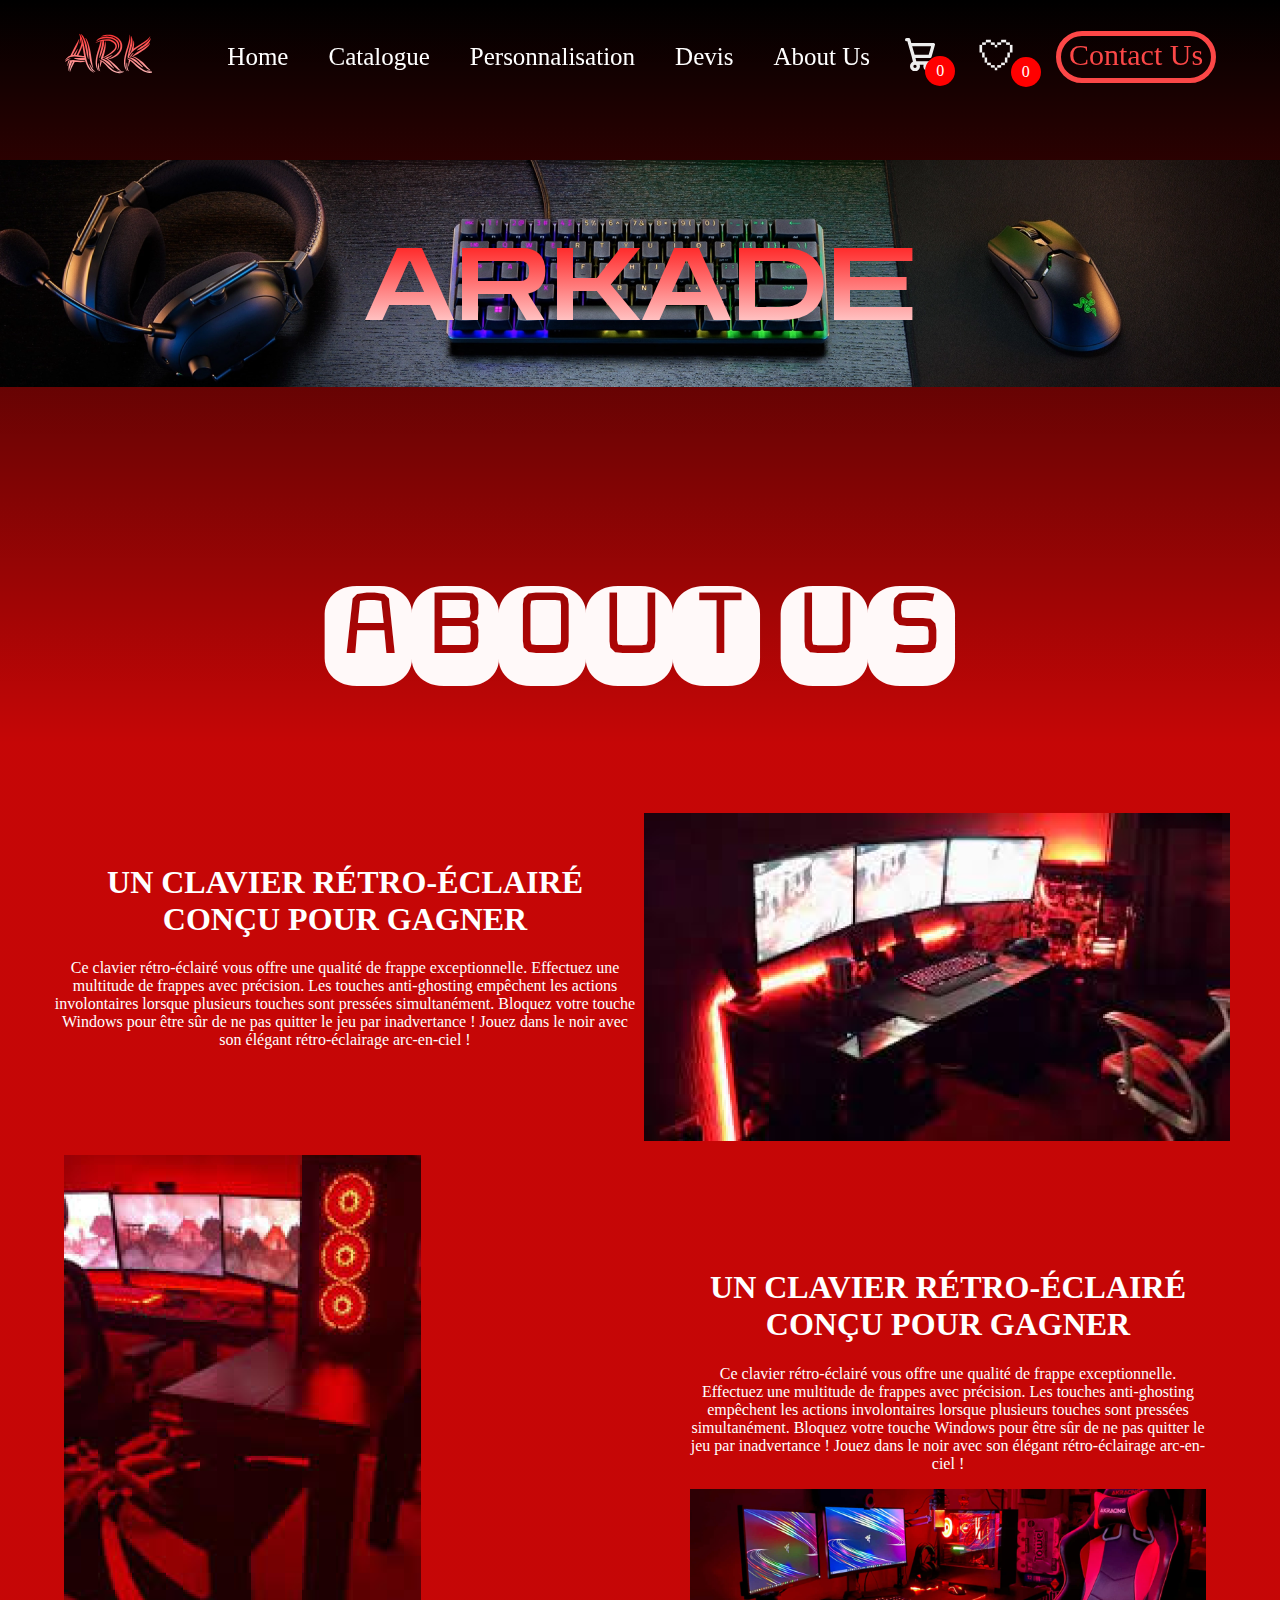
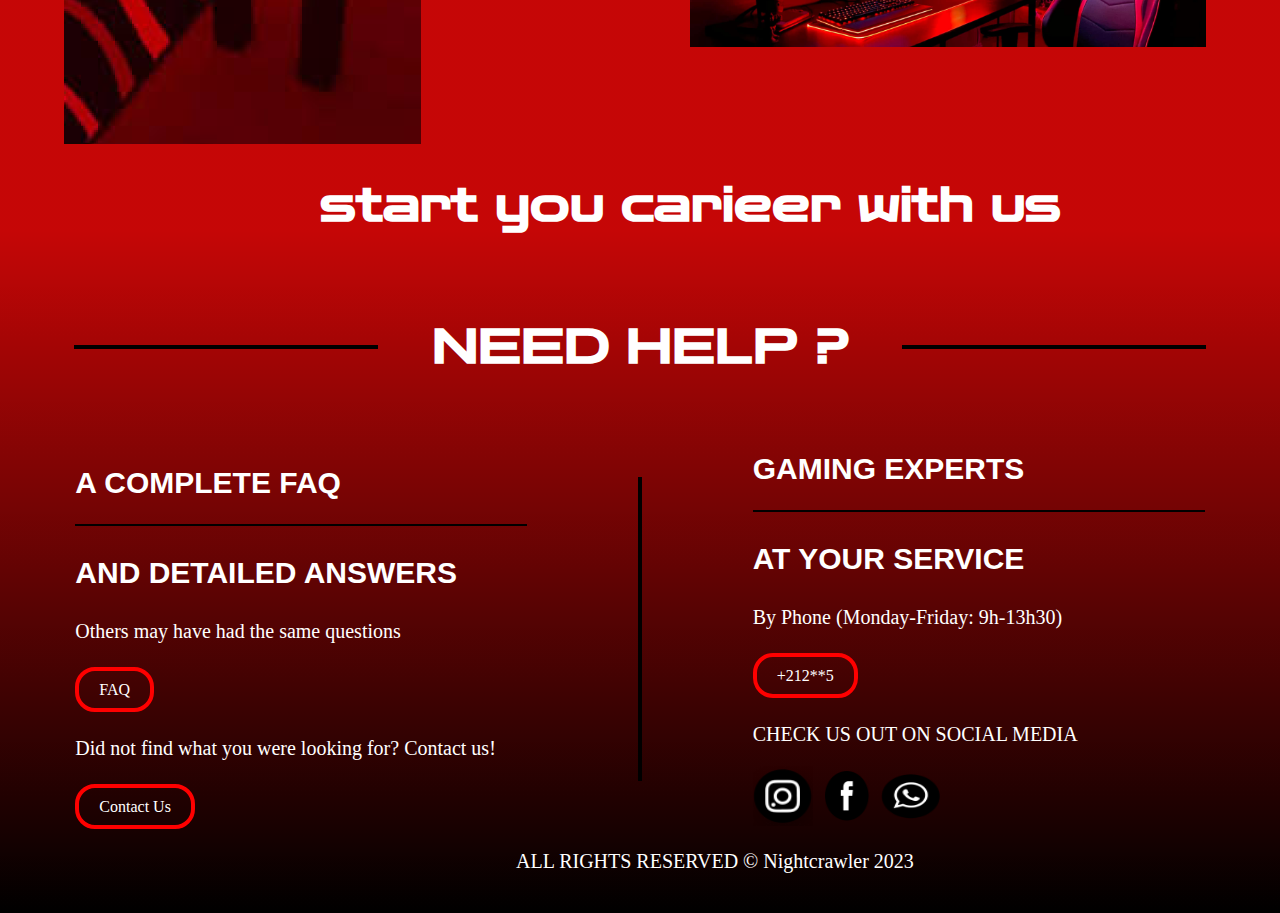
==== about.html @ f0b410b1 "About Us" ====
<!DOCTYPE html>
<html lang="en">
<head>
    <meta charset="UTF-8">
    <meta name="viewport" content="width=device-width, initial-scale=1.0">
    <title>About Us</title>
    <link rel="stylesheet" href="style.css">
    <!-- <script src="https://cdn.tailwindcss.com/"></script> -->

</head>
<body>
    <div class="navbar"></div>
    <div class="container">
        <header>
            <div class="title">ARK</div>
                <div class="nav">
                    <a href="home.html" class="menu">Home</a>
                    <a href="catalogue.html" class="menu">Catalogue</a>
                    <a href="personn.html" class="menu">Personnalisation</a>
                    <a href="devis.html" class="menu">Devis</a>
                    <a href="about.html" class="menu">About Us</a>
                </div>
                <div class="icon-cart">
                    <svg aria-hidden="true" xmlns="http://www.w3.org/2000/svg" fill="none" viewBox="0 0 18 20">
                        <path stroke="currentColor" stroke-linecap="round" stroke-linejoin="round" stroke-width="2" d="M6 15a2 2 0 1 0 0 4 2 2 0 0 0 0-4Zm0 0h8m-8 0-1-4m9 4a2 2 0 1 0 0 4 2 2 0 0 0 0-4Zm-9-4h10l2-7H3m2 7L3 4m0 0-.792-3H1"/>
                    </svg>
                    <span>0</span>
                </div>
                <div class="icon-favor">
                    <img src="pixel-heart.png" alt="Heart">
                    <span>0</span>
                </div>
                <a href="contactus" class="contact">Contact Us</a>
            </div>
        </header>

        <div class="cartTab">
            <h1>Shopping Cart</h1>
            <div class="listCart">
            </div>
            <div class="btn">
                <button class="close">CLOSE</button>
                <button class="checkOut"><a href="checkout.html">CHECKOUT</a></button>
            </div>
        </div>
        <div class="cartFavor">
            <h1>Favorites products</h1>
            <div class="listFavor">
            </div>
            <div class="btn">
                <button class="closeFavor">CLOSE</button>
                <button class="checkOutFavor"><a href="checkout.html" class="out">CHECKOUT</a></button>
            </div>
        </div>

            <div class="promo">
                <h1 class="titre">ARKADE</h1>
                <h2 class="off">About Us</h2>
            </div>

            <div class="content">
                <div class="left-content">
                    <h1>UN CLAVIER RÉTRO-ÉCLAIRÉ CONÇU POUR GAGNER</h1>
                    <p>Ce clavier rétro-éclairé vous offre une qualité de frappe exceptionnelle. Effectuez une multitude de frappes avec précision. Les touches anti-ghosting empêchent les actions involontaires lorsque plusieurs touches sont pressées simultanément. Bloquez votre touche Windows pour être sûr de ne pas quitter le jeu par inadvertance ! Jouez dans le noir avec son élégant rétro-éclairage arc-en-ciel !</p>
                </div>
                <div class="right-content">
                    <img src="images-2.png" alt="Image">
                </div>
            </div>

            <div class="container">
                <div class="vertical-image">
                    <img src="images-1.png" alt="Image Verticale">
                </div>
                <div class="text-content">
                    <h1>UN CLAVIER RÉTRO-ÉCLAIRÉ CONÇU POUR GAGNER</h1>
                    <p>Ce clavier rétro-éclairé vous offre une qualité de frappe exceptionnelle. Effectuez une multitude de frappes avec précision. Les touches anti-ghosting empêchent les actions involontaires lorsque plusieurs touches sont pressées simultanément. Bloquez votre touche Windows pour être sûr de ne pas quitter le jeu par inadvertance ! Jouez dans le noir avec son élégant rétro-éclairage arc-en-ciel !</p>
                    <div class="horizontal-image">
                        <img src="gaming-pc.png" alt="Image Horizontale">
                    </div>
                </div>

            </div>
            <h1 class="start">start you carieer with us</h1>

            <footer class="main-footer">
                <div class="footer-content">
                    <hr class="footer-horizontale">
                    <h1 class="footer-title">NEED HELP ?</h1>
                    <hr class="footer-horizontale">
                </div>
                <br>
                <div class="footer-content">
                    <div class="footer-section">
                        <h2 class="footer-subtitle">A COMPLETE FAQ</h2>
                        <hr class="section-divider">
                        <h3 class="footer-subtitle">AND DETAILED ANSWERS</h3>
                        <p class="footer-text">Others may have had the same questions</p>
                        <br>
                        <a class="footer-link" href="">FAQ</a>
                        <br><br>
                        <p class="footer-text">Did not find what you were looking for? Contact us!</p>
                        <br>
                        <a class="footer-link" href="">Contact Us</a>
                    </div>
                    <div class="footer-divider"></div>
                    <div class="footer-section">
                        <h2 class="footer-subtitle">GAMING EXPERTS</h2>
                        <hr class="section-divider">
                        <h3 class="footer-subtitle">AT YOUR SERVICE</h3>
                        <p class="footer-text">By Phone (Monday-Friday: 9h-13h30)</p>
                        <br>
                        <a class="footer-link">+212**5</a>
                        <br><br>
                        <p class="footer-text">CHECK US OUT ON SOCIAL MEDIA</p>
                        <div class="social-media-icons">
                            <img src="rectangle-12.png" alt="Instagram">
                            <img src="image-5.png" alt="Facebook">
                            <img src="image-4.png" alt="WhatsApp">
                        </div>
                    </div>
                </div>
                <p class="footer-right">ALL RIGHTS RESERVED © Nightcrawler 2023</p>
            </footer>

            <script src="script.js"></script>
</body>
</html>
---- style.css ----
@import url('https://fonts.googleapis.com/css2?family=Akronim&display=swap');
@import url('https://fonts.googleapis.com/css2?family=Zen+Dots&display=swap');
@import url('https://fonts.googleapis.com/css2?family=Monofett&display=swap');
body{
    margin: 0;
    font-family: Poppins;
    background: linear-gradient(180deg, #000 0%, rgba(196, 0, 0, 0.975) 29.58%, rgba(196, 0, 0, 0.975) 72.81%, rgba(0, 0, 0, 1) 100%);
    background-repeat: no-repeat;
    height: cover;
}
.listProduct .item button {
    background-color: #353432;
    color: #eee;
    border: none;
    width: 50px;
    height: 25px;
    margin-top: 10px;
    border-radius: 20px;
}
.container{
    width: 1500px;
    margin: auto;
    max-width: 90vw;
    text-align: center;
    padding-top: 10px;
    transition: transform .5s;
}
.principalList{
    display: flex;
    justify-content: center;
}
.list-before{
    width: 400px;
    height: 450px;
    background-color: #ffffff;
    margin-top: 50px;
    border-radius: 10px;
    display: flex;
    flex-direction: column;
    padding: 5px;
}
.pc{
    width: 300px;
    display: flex;
    flex-direction: row;
    padding: 5px;
}
.pc img{
    width: 40px;
    height: 50px;
}
.pc h2{
    font-size: 20px;
    margin-left: 10px;
}
.listAll{
    display: flex;
    flex-direction: column;
}
.list-after{
    width: 400px;
    height: 500px;
    background-color: #ffffff;
    margin-top: 50px;
    border-radius: 10px;
    display: flex;
    flex-direction: column;
    padding: 5px;
}
.ventes{
    width: 400px;
    height: 200px;
    display: flex;
    flex-direction: row;
    padding: 5px;
}
.ventes img{
    width: 100px;
    height: 100px;
    margin-left: 10px;
}
.ventes p{
    font-size: 20px;
    margin-left: 30px;
}
svg{
    width: 30px;
}

header{
    display: flex;
    justify-content: space-between;
    align-items: center;
    padding: 20px 0;
    position: fixed;
	top: 0;
    margin-left: -80px;
	width: 90%;
	background: transparent;
	transition: ease .40s;
    padding-left: 80px;
    padding-right: 80px;
}
.sticky{
    background-color: #000;
    height: 50px;
    z-index: 1000;
}
.nav{
    font-size: 25px;
    display: flex;
    flex-direction: row;
}
.menu{
    margin-left: 40px;
    color: #fff;
    text-decoration: none;
}
.promo {
    display: flex;
    flex-direction: column;
    margin-top: 150px;
    background-image: url(rectangle-67.png);
    background-repeat: no-repeat;
    background-size: contain;
    text-align: center;
}

.first-cards{
    display: flex;
    flex-direction: row;
    justify-content: space-evenly;
    align-items: center;
}
.pic{
    position: relative;
}
.promotion {
    position: absolute;
    width: 120px;
    height: 30px;
    font-size: 20px;
    text-align: center;
    color: #ffffff;
    background-color: #333333;
    border-radius: 10px;
    padding-top: 10px;
    top: 350px;
    left: 150px;
    cursor: pointer;
    transform: translateX(-50%) translateY(100px);
    opacity: 0;
}

.first-cards :hover .promotion{
    transition:  0.5s;
    opacity: 1;
    transform: translateX(-50%) translateY(0);
}
.titre{
    font-family: Zen Dots;
    font-size: 100px;
    font-style: normal;
    font-weight: 400;
    line-height: normal;
    background: linear-gradient(180deg, #F00 0%, #FFF9F9 100%);
    background-clip: text;
    -webkit-background-clip: text;
    -webkit-text-fill-color: transparent;
    
}
.text1{
    font-size: 30px;
    color: #EEEEE6;
    display: flex;
    width: 1126px;
    height: 74px;
    justify-content: center;
    margin: auto;
}
.off{
    color: #FFF9F9;
    font-family: Monofett;
    font-size: 150px;
    height: 100px;
    font-style: normal;
    font-weight: 400;
    line-height: normal;
}
.titleTop{
    color: #000;
    text-align: center;
    font-family: Metrophobic;
    font-size: 30px;
    font-style: normal;
    font-weight: 400;
    line-height: normal;
}
.icon-cart{
    position: relative;
    color: #eee;
}
.icon-favor{
    position: relative;
    color: #eee;
}
.icon-favor span{
    position: absolute;
    background-color: red;
    width: 30px;
    height: 30px;
    display: flex;
    justify-content: center;
    align-items: center;
    border-radius: 50%;
    color: #fff;
    top: 50%;
    right: -20px;
}
.contact{
    width: 150px;
    height: 40px;
    border: 5px solid #FC4747;
    background: rgba(217, 217, 217, 0.00);
    border-radius: 50px;
    text-decoration: none;
    color: #FC4747;
    font-size: 30px;
    padding-top: 2px;
    text-align: center;
}
.icon-cart span{
    position: absolute;
    background-color: red;
    width: 30px;
    height: 30px;
    display: flex;
    justify-content: center;
    align-items: center;
    border-radius: 50%;
    color: #fff;
    top: 50%;
    right: -20px;
}
.title{
    font-family: Akronim;
    font-size: 50px;
    font-style: normal;
    font-weight: 400;
    line-height: normal;
    background: linear-gradient(180deg, #F00 0%, #FFF9F9 100%);
    background-clip: text;
    -webkit-background-clip: text;
    -webkit-text-fill-color: transparent;
}
.listProduct .item img{
    width: 87%;
    /* filter: drop-shadow(0 50px 20px #0009); */
}
.listProduct{
    display: grid;
    grid-template-columns: repeat(3, 1fr);
    gap: 20px;
    margin-top: 50px;
    margin-left: 20px;
    /* overflow-x: scroll; */
}

.listProduct .item{
    background-color: #ffffff;
    padding: 10px;
    height: 300px;
    border-radius: 10px;
    position: relative;
}
.listProduct .item h2{
    font-weight: 500;
    font-size: large;
    color: #000000;
}
.listProduct .item .price{
    letter-spacing: 7px;
    font-size: small;
    color: #000000;
}
.listProduct .item .addCart{
    background-color: #131212;
    color: #eee;
    border: none;
    padding: 5px 10px;
    margin-top: -30px;
    margin-left: 80px;
    border-radius: 20px;
    width: 100px;
    height: 50px;
    position: absolute;
    cursor: pointer;
    transform: translateX(-50%) translateY(100px);
    opacity: 0;
    
}

.listProduct .item:hover .addCart{
    transition:  0.5s;
    opacity: 1;
    transform: translateX(-50%) translateY(0);
}

.listProduct .item .addToFavor{
    background-color: #131212;
    color: #eee;
    border: none;
    padding: 5px 10px;
    margin-top: -30px;
    border-radius: 20px;
    width: 100px;
    height: 50px;
    position: absolute;
    cursor: pointer;
    left: 55px;
    transform: translateX(-50%) translateY(100px);
    opacity: 0;
}

.listProduct .item:hover .addToFavor{
    transition:  0.5s;
    opacity: 1;
    transform: translateX(-50%) translateY(0);
}

/* cart */
.cartTab{
    width: 400px;
    background-color: #906f6f;
    color: #eee;
    position: fixed;
    top: 0;
    right: -400px;
    bottom: 0;
    display: grid;
    grid-template-rows: 70px 1fr 70px;
    transition: .5s;
    z-index: 1000;
}
body.showCart .cartTab{
    right: 0;
}
/* body.showCart .container{
    transform: translateX(-250px);
} */
.cartTab h1{
    padding: 20px;
    margin: 0;
    font-weight: 300;
}
.cartTab .btn{
    display: grid;
    grid-template-columns: repeat(2, 1fr);
}
.cartTab button{
    background-color: #510101;
    border: none;
    text-decoration: none;
    font-family: Poppins;
    font-weight: 500;
    cursor: pointer;
    z-index: 1001;
}
.cartTab button a{
    text-decoration: none;
    color: #eee;
}
.cartTab .close{
    background-color: #eee;
}
.listCart .item img{
    width: 100%;
}
.listCart .item{
    display: grid;
    grid-template-columns: 70px 150px 50px 1fr;
    gap: 10px;
    text-align: center;
    align-items: center;
}
.listCart .quantity span{
    display: inline-block;
    width: 25px;
    height: 25px;
    background-color: #eee;
    border-radius: 50%;
    color: #555;
    cursor: pointer;
}
.listCart .quantity span:nth-child(2){
    background-color: transparent;
    color: #eee;
    cursor: auto;
}
.listCart .item:nth-child(even){
    background-color: #eee1;
}
.listCart{
    overflow: auto;
}
.listCart::-webkit-scrollbar{
    width: 0;
}

.cartFavor{
    z-index: 1;
    width: 400px;
    background-color: #353432;
    color: #eee;
    position: fixed;
    top: 0;
    right: -400px;
    bottom: 0;
    display: grid;
    grid-template-rows: 70px 1fr 70px;
    transition: .5s;
}
body.showFavorites .cartFavor{
    right: 0;
}
body.showFavorites .container{
    transform: translateX(-250px);
}
.cartFavor h1{
    padding: 20px;
    margin: 0;
    font-size: 20px;
    font-weight: 300;
}
.cartFavor .btn{
    display: grid;
    grid-template-columns: repeat(2, 1fr);
}
.cartFavor .checkOutFavor{
    background-color: #710000;
    border: none;
    text-decoration: none;
    font-family: Poppins;
    color: #eee;
    font-weight: 500;
    cursor: pointer;
}
.out{
    background-color: #710000;
    font-size: medium;
    text-decoration: none;
    color: #EEEEE6;
}
.cartFavor .closeFavor a{
    background-color: #eee;
    color: #000;
}
.listFavor .item img{
    width: 100%;
}
.listFavor .item{
    display: grid;
    grid-template-columns: 70px 200px 70px;
    gap: 10px;
    text-align: center;
    align-items: center;
}
.listFavor .item h2{
    font-size: 20px;
    color: #f1f1f1;
}
.listFavor .quantity span{
    display: inline-block;
    width: 25px;
    height: 25px;
    background-color: #eee;
    border-radius: 50%;
    color: #555;
    cursor: pointer;
}
.listFavor .quantity span:nth-child(2){
    background-color: transparent;
    color: #eee;
    cursor: auto;
}
.listFavor .item:nth-child(even){
    background-color: #eee1;
}
.listFavor{
    overflow: auto;
}
.listFavor::-webkit-scrollbar{
    width: 0;
}

.content {
    display: flex;
    align-items: center;
}

.left-content {
    flex: 1;
    text-align: center;
    color: white;
    margin-left: 50px;
}

.right-content {
    flex: 1;
    text-align: right;
    margin-top: 50px;
    margin-right: 50px;
}

img {
    max-width: 100%; /* Pour s'assurer que l'image reste à l'intérieur de la div */
}
.container {
    display: flex;
    align-items: center;
}

.vertical-image {
    flex: 1;
    display: flex;
    align-items: flex-end;
}

.vertical-image img {
    height: auto;
    max-height: 100%; /* La hauteur s'ajuste en fonction de la hauteur des autres éléments */
    width: auto;
    max-width: 100%;
}

.text-content {
    flex: 1;
    padding: 10px; /* Espace entre les éléments */
    color: white;
    margin-left: 100px;
}

.horizontal-image img {
    width: 100%; /* Image horizontale occupe toute la largeur */
    height: auto;
}
.start{
    font-family: 'Zen Dots', cursive;
    font-size: 3rem;
    margin-left:25%;
    color: white;
    /* font-family: "Audiowide"; */
}

.main-footer {
    
    padding: 20px;
}

.footer-content {
    display: flex;
    justify-content: space-around;
    align-items: center;
    flex-wrap: wrap;
}
.section-divider {
    border: 1px solid black;
    width: 450px; /* Personnalisez la largeur selon vos besoins */

}

.footer-divider {
    border: 2px solid black;
    height: 300px;
}
.footer-horizontale {
    border: 2px solid black;
    width: 300px;
}

.footer-title {
    font-family: 'Zen Dots', cursive;
    font-size: 3rem;
    color: white;
}

.footer-text {
    font-size: 1.25rem;
    color: white;
}
.footer-right {
    font-size: 1.25rem;
    color: white;
    margin-left: 40%;
}

.footer-subtitle {
    font-family: 'Metrophobic', sans-serif;
    font-size: 1.875rem;
    color: white;
}

.footer-link {
    text-decoration: none;
    color: white;
    padding: 0.625rem 1.25rem;
    border: 4px solid #ff0000;
    border-radius: 20px;
}

.footer-link:hover {
    color: #ff0000;
}

/* .footer-phone {
    padding: 0.625rem 1.25rem;
    border: 4px solid #ff0000;
    border-radius: 20px;
    color: white;
} */

.social-media-icons img {
    width: 60px;
    height: 60px;
}


@media only screen and (max-width: 992px) {
    .listProduct{
        grid-template-columns: repeat(3, 1fr);
    }
}


/* mobile */
@media only screen and (max-width: 768px) {
    .listProduct{
        grid-template-columns: repeat(2, 1fr);
    }
}
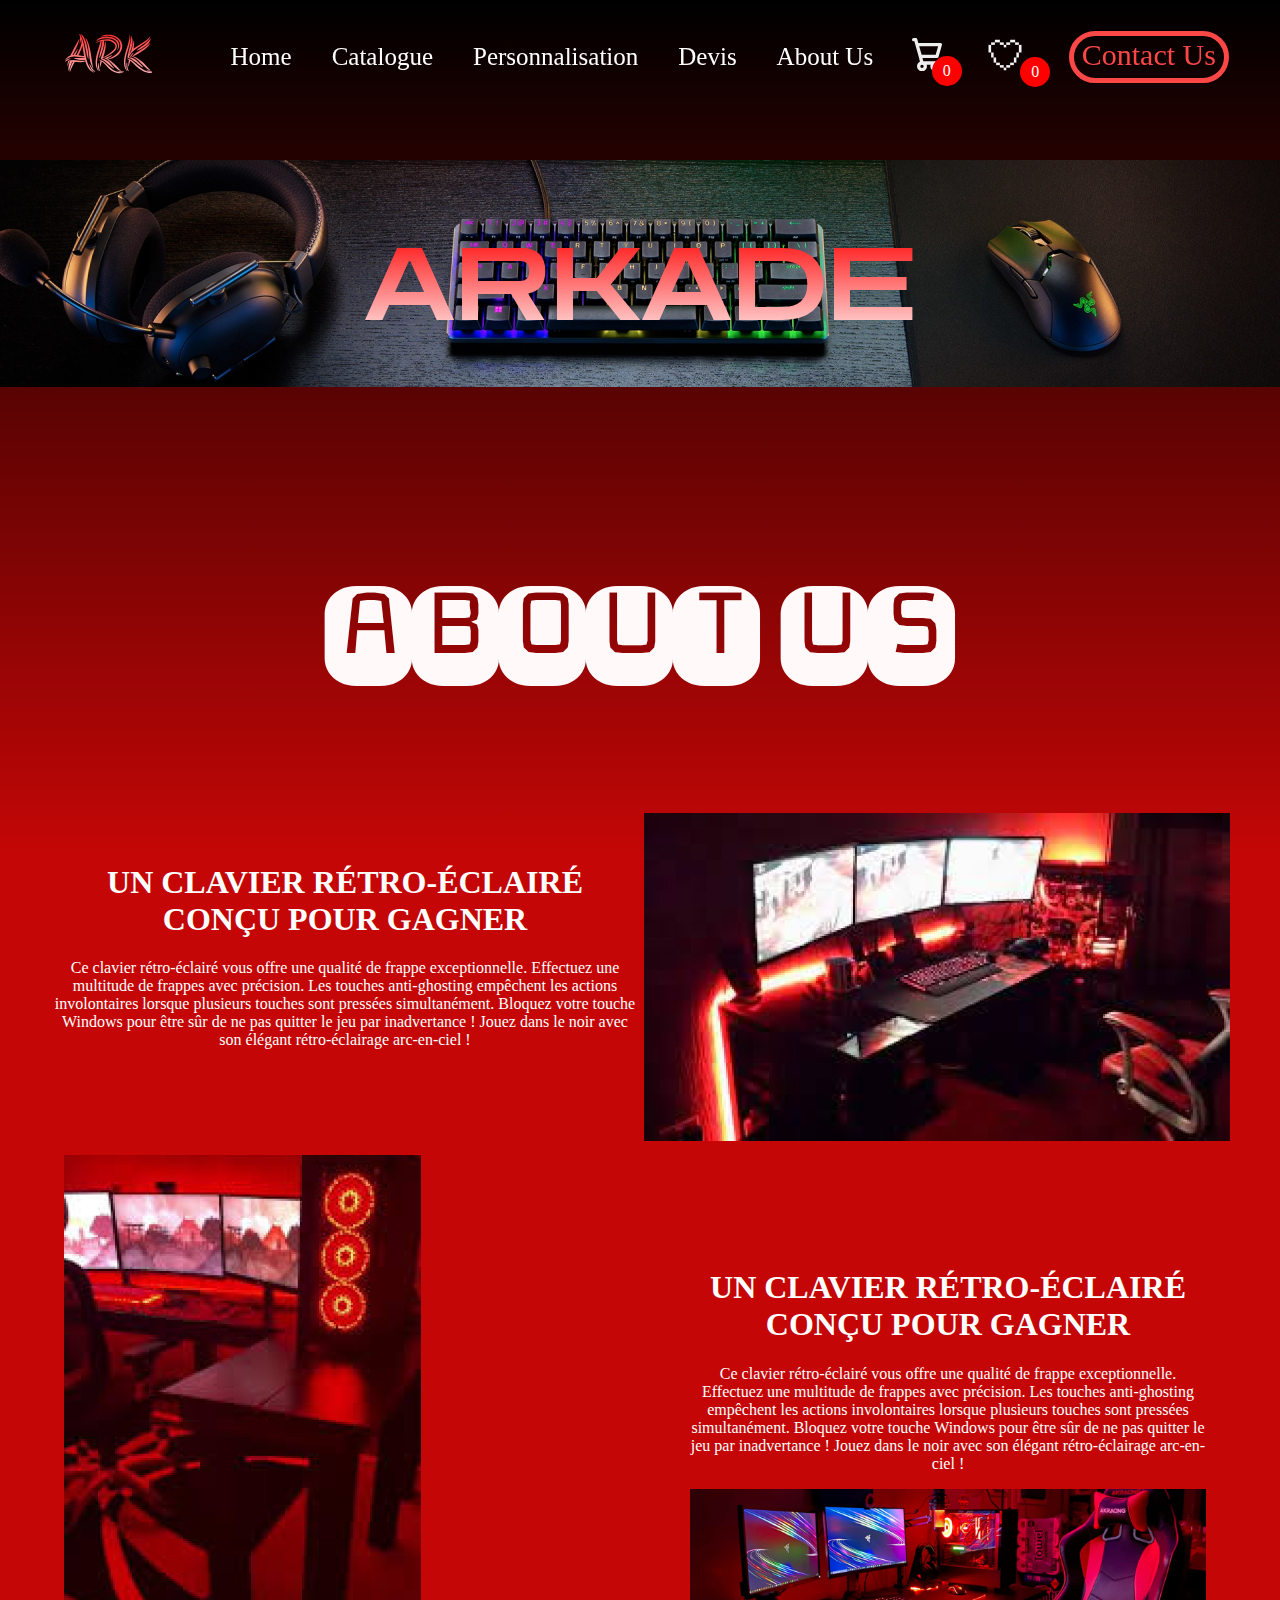
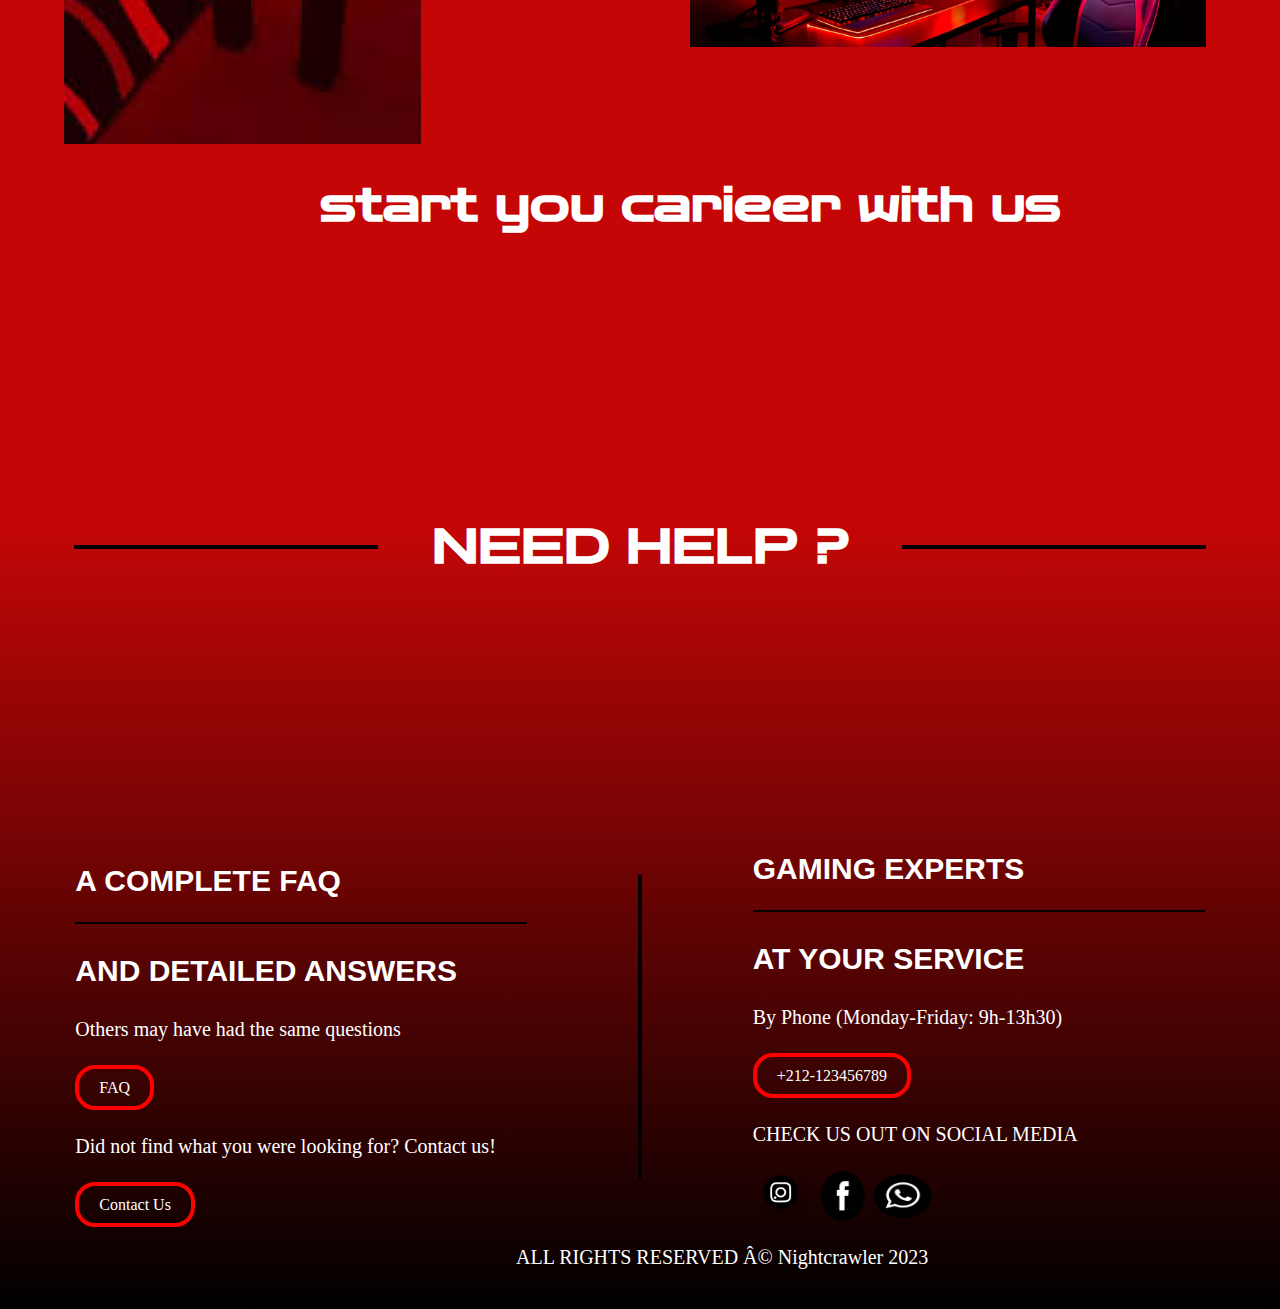
==== commit b6a792f6: "add folder" ====
--- a/about.html
+++ b/about.html
@@ -4,52 +4,66 @@
     <meta charset="UTF-8">
     <meta name="viewport" content="width=device-width, initial-scale=1.0">
     <title>About Us</title>
-    <link rel="stylesheet" href="style.css">
-    <!-- <script src="https://cdn.tailwindcss.com/"></script> -->
+    <link rel="stylesheet" href="about.css">
 
 </head>
 <body>
-    <div class="navbar"></div>
+    <div id="catalogue">
+        <div class="listProduct"></div>
+        <div id="pagination" class="pages"></div>
+    </div>
     <div class="container">
         <header>
             <div class="title">ARK</div>
-                <div class="nav">
-                    <a href="home.html" class="menu">Home</a>
-                    <a href="catalogue.html" class="menu">Catalogue</a>
-                    <a href="personn.html" class="menu">Personnalisation</a>
-                    <a href="devis.html" class="menu">Devis</a>
-                    <a href="about.html" class="menu">About Us</a>
-                </div>
-                <div class="icon-cart">
-                    <svg aria-hidden="true" xmlns="http://www.w3.org/2000/svg" fill="none" viewBox="0 0 18 20">
-                        <path stroke="currentColor" stroke-linecap="round" stroke-linejoin="round" stroke-width="2" d="M6 15a2 2 0 1 0 0 4 2 2 0 0 0 0-4Zm0 0h8m-8 0-1-4m9 4a2 2 0 1 0 0 4 2 2 0 0 0 0-4Zm-9-4h10l2-7H3m2 7L3 4m0 0-.792-3H1"/>
-                    </svg>
-                    <span>0</span>
-                </div>
-                <div class="icon-favor">
-                    <img src="pixel-heart.png" alt="Heart">
-                    <span>0</span>
-                </div>
-                <a href="contactus" class="contact">Contact Us</a>
+            <div class="menu-toggle">
+                <div class="burger-line"></div>
+                <div class="burger-line"></div>
+                <div class="burger-line"></div>
+            </div>
+            <div class="nav">
+                <a href="home.html" class="menu">Home</a>
+                <a href="catalogue.html" class="menu">Catalogue</a>
+                <a href="personnalisation.html" class="menu">Personnalisation</a>
+                <a href="checkout.html" class="menu">Devis</a>
+                <a href="about.html" class="menu">About Us</a>
+            </div>
+            <div class="icon-cart">
+                <svg aria-hidden="true" xmlns="http://www.w3.org/2000/svg" fill="none" viewBox="0 0 18 20">
+                    <path stroke="currentColor" stroke-linecap="round" stroke-linejoin="round" stroke-width="2" d="M6 15a2 2 0 1 0 0 4 2 2 0 0 0 0-4Zm0 0h8m-8 0-1-4m9 4a2 2 0 1 0 0 4 2 2 0 0 0 0-4Zm-9-4h10l2-7H3m2 7L3 4m0 0-.792-3H1"/>
+                </svg>
+                <span>0</span>
+            </div>
+            <div class="icon-favor">
+                <img src="image/Pixel Heart.png" alt="Heart">
+                <span>0</span>
+            </div>
+            <a href="contactus.html" class="contact">Contact Us</a>
             </div>
         </header>
 
         <div class="cartTab">
-            <h1>Shopping Cart</h1>
+            <div>
+                <h1>Shopping Cart</h1>
+                <button class="close"><img src="image/close.png" alt="close"></button>
+            </div>
             <div class="listCart">
             </div>
             <div class="btn">
-                <button class="close">CLOSE</button>
+                <button class="close"><a href="checkout.html">valider</a></button>
                 <button class="checkOut"><a href="checkout.html">CHECKOUT</a></button>
             </div>
         </div>
+        <div class="botton">^</div>
         <div class="cartFavor">
-            <h1>Favorites products</h1>
+            <div>
+                <h1>Favorites products</h1>
+                <button class="closeFavor"><img src="image/close.png" alt="close"></button>
+            </div>
             <div class="listFavor">
             </div>
             <div class="btn">
-                <button class="closeFavor">CLOSE</button>
-                <button class="checkOutFavor"><a href="checkout.html" class="out">CHECKOUT</a></button>
+                <button class="checkOutFavor"><a href="checkout.html" class="out">Vlider</a></button>
+                <button class="checkOut"><a href="checkout.html" class="out">CHECKOUT</a></button>
             </div>
         </div>
 
@@ -110,19 +124,36 @@
                         <h3 class="footer-subtitle">AT YOUR SERVICE</h3>
                         <p class="footer-text">By Phone (Monday-Friday: 9h-13h30)</p>
                         <br>
-                        <a class="footer-link">+212**5</a>
+                        <a class="footer-link">+212-123456789</a>
                         <br><br>
                         <p class="footer-text">CHECK US OUT ON SOCIAL MEDIA</p>
                         <div class="social-media-icons">
-                            <img src="rectangle-12.png" alt="Instagram">
-                            <img src="image-5.png" alt="Facebook">
-                            <img src="image-4.png" alt="WhatsApp">
+                            <img src="image/instagramme.png" alt="Instagram" class="insta">
+                            <img src="image/facebook.png" alt="Facebook" class="facebook">
+                            <img src="image/whatsapp.png" alt="WhatsApp" class="whatsapp">
                         </div>
                     </div>
                 </div>
-                <p class="footer-right">ALL RIGHTS RESERVED © Nightcrawler 2023</p>
+                <p class="footer-right">ALL RIGHTS RESERVED Â© Nightcrawler 2023</p>
             </footer>
-
-            <script src="script.js"></script>
+            <script>
+                let botton = document.querySelector('.botton');
+                window.onscroll=function(){
+                    if (scrollY>200){
+                        botton.style.display='flex';
+                    } else{
+                        botton.style.display='none';
+                    }
+                }
+        
+                botton.onclick = function(){
+                    scroll({
+                        left: 0,
+                        top: 0,
+                        behavior: "smooth"
+                    })
+                }
+            </script>
+            <script src="app.js"></script>
 </body>
 </html>--- a/about.css
+++ b/about.css
@@ -0,0 +1,1408 @@
+@import url('https://fonts.googleapis.com/css2?family=Akronim&display=swap');
+@import url('https://fonts.googleapis.com/css2?family=Zen+Dots&display=swap');
+@import url('https://fonts.googleapis.com/css2?family=Monofett&display=swap');
+body{
+    margin: 0;
+    font-family: Poppins;
+    background: linear-gradient(180deg, #000 0%, rgba(196, 0, 0, 0.975) 29.58%, rgba(196, 0, 0, 0.975) 72.81%, rgba(0, 0, 0, 1) 100%);
+    background-repeat: no-repeat;
+    height: cover;
+}
+
+#background-video {
+    width: 100vw;
+    height: 100vh;
+    object-fit: cover;
+    position: fixed;
+    left: 0;
+    right: 0;
+    top: 0;
+    bottom: 0;
+    z-index: -1;
+  }
+  .index{
+    margin-left:60px;
+  }
+  .index .aa2{
+    width: 791px;
+    color: #FFF;
+    font-family: Viga;
+    font-size: 32px;
+    font-style: normal;
+    font-weight: 400;
+    line-height: normal;
+  }
+  .index .aa1{
+    width: 854px;
+    color: #FFF;
+    font-family: Zen Dots;
+    font-size: 24px;
+    font-style: normal;
+    font-weight: 400;
+    line-height: normal;
+  }
+  .index a{
+    padding-top:10px ;
+    padding-bottom:10px ;
+    padding-left:70px ;
+    padding-right: 70px; 
+    color: #FC4747;
+    font-family: Viga;
+    font-size: 32px;
+    font-style: normal;
+    font-weight: 400;
+    border-radius: 50px;
+    border: 5px solid #FC4747;
+    background: rgba(217, 217, 217, 0.00);
+    text-decoration: none;
+  }
+
+  .ft1{
+    display: flex;
+    justify-content: center;
+    margin-top: 120px;
+    color: #FFF;
+    text-align: center;
+    font-family: Ruda;
+    font-size: 20px;
+    font-style: normal;
+    font-weight: 400;
+    letter-spacing: 1.44px;
+}
+
+.index h1{
+    font-family: Zen Dots;
+    font-size: 100px;
+    font-style: normal;
+    font-weight: 400;
+    line-height: normal;
+    background: linear-gradient(180deg, #F00 0%, #FFF9F9 100%);
+    background-clip: text;
+    -webkit-background-clip: text;
+    -webkit-text-fill-color: transparent;
+
+}
+.listProduct .item button {
+    background-color: #353432;
+    color: #eee;
+    border: none;
+    width: 50px;
+    height: 25px;
+    margin-top: 10px;
+    border-radius: 20px;
+}
+.menu-toggle {
+    display: none;
+    flex-direction: column;
+    cursor: pointer;
+}
+.menu-toggle2 {
+    display: none;
+    flex-direction: column;
+    cursor: pointer;
+}
+.burger-line {
+    width: 15px;
+    height: 1.5px;
+    background-color: #fff;
+    margin: 3px 0;
+}
+.container{
+    width: 1500px;
+    margin: auto;
+    max-width: 90vw;
+    text-align: center;
+    padding-top: 10px;
+    transition: transform .5s;
+}
+.principalList{
+    display: flex;
+    justify-content: center;
+    flex-wrap: wrap;
+}
+.list-before{
+    width: 400px;
+    height: 500px;
+    background-color: #ffffff;
+    margin-top: 50px;
+    border-radius: 10px;
+    display: flex;
+    flex-direction: column;
+    padding: 5px;
+}
+.categorieBtn{
+    width: 300px;
+    display: flex;
+    flex-direction: row;
+    padding: 20px 5px 5px 5px;
+    cursor:grab;
+}
+.categorieBtn :hover{
+    color: #ff6464;
+    background-size: 100px;
+}
+.categorieBtn img{
+    width: 40px;
+    height: 50px;
+}
+.categorieBtn h2{
+    font-size: 20px;
+    margin-left: 10px;
+}
+
+.promos{
+    width: 300px;
+    display: flex;
+    flex-direction: row;
+    padding: 20px 5px 5px 5px;
+    cursor:grab;
+    text-decoration: none;
+    align-items: center;
+}
+.promos :hover{
+    color: #ff6464;
+    background-size: 100px;
+}
+.promos img{
+    width: 40px;
+    height: 50px;
+}
+.promos h2{
+    font-size: 25px;
+    margin-left: 10px;
+    color: #000;
+    align-items: center;
+}
+.listAll{
+    display: flex;
+    flex-direction: column;
+}
+.list-after{
+    width: 400px;
+    height: 500px;
+    background-color: #ffffff;
+    margin-top: 50px;
+    border-radius: 10px;
+    display: flex;
+    flex-direction: column;
+    padding: 5px;
+}
+.ventes{
+    width: 400px;
+    height: 200px;
+    display: flex;
+    flex-direction: row;
+    padding: 5px;
+}
+.ventes img{
+    width: 100px;
+    height: 100px;
+    margin-left: 10px;
+}
+.ventes p{
+    font-size: 20px;
+    margin-left: 30px;
+}
+svg{
+    width: 30px;
+}
+
+header{
+    display: flex;
+    justify-content: space-between;
+    align-items: center;
+    padding: 20px 0;
+    position: fixed;
+	top: 0;
+    margin-left: -80px;
+	width: 91%;
+	background: transparent;
+	transition: ease .40s;
+    padding-left: 80px;
+    padding-right: 80px;
+}
+.sticky{
+    background-color: #000;
+    height: 50px;
+    z-index: 1000;
+}
+.nav{
+    font-size: 25px;
+    display: flex;
+    flex-direction: row;
+}
+.menu{
+    margin-left: 40px;
+    color: #fff;
+    text-decoration: none;
+}
+.promo{
+    display: flex;
+    flex-direction: column;
+    margin-top: 150px;
+}
+.first-cards{
+    display: flex;
+    flex-direction: row;
+    flex-wrap: wrap;
+    justify-content: space-evenly;
+    align-items: center;
+}
+.pic{
+    position: relative;
+}
+.pic img{
+    width: 300px;
+    height: 400px;
+    border-radius: 15px;
+}
+.promotion {
+    position: absolute;
+    width: 120px;
+    height: 30px;
+    font-size: 20px;
+    text-align: center;
+    color: #870000;
+    background-color: #ffffff;
+    border-radius: 10px;
+    padding-top: 10px;
+    top: 350px;
+    left: 150px;
+    cursor: pointer;
+    transform: translateX(-50%) translateY(100px);
+    opacity: 0;
+}
+.first-price{
+    position: absolute;
+    width: 100%;
+    height: 60px;
+    font-size: 30px;
+    text-align: center;
+    color: #000000;
+    background-color: #ffffff;
+    border-radius: 0px;
+    padding-top: 10px;
+    top: 90px;
+    left: 150px;
+    text-decoration: line-through;
+    cursor: pointer;
+    transform: translateX(-50%) translateY(100px);
+    opacity: 0;
+}
+.price-promo{
+    position: absolute;
+    width: 100%;
+    height: 60px;
+    font-size: 40px;
+    text-align: center;
+    color: #900000;
+    background-color: #ffffff;
+    border-radius: 0px;
+    padding-top: 10px;
+    top: 150px;
+    left: 150px;
+    text-decoration: none;
+    cursor: pointer;
+    transform: translateX(-50%) translateY(100px);
+    opacity: 0;
+}
+
+.first-cards :hover .price-promo{
+    transition:  0.5s;
+    opacity: 1;
+    transform: translateX(-50%) translateY(0);
+}
+
+.first-cards :hover .promotion{
+    transition:  0.5s;
+    opacity: 1;
+    transform: translateX(-50%) translateY(0);
+}
+.first-cards :hover .first-price{
+    transition:  0.5s;
+    opacity: 1;
+    transform: translateX(-50%) translateY(0);
+}
+.titre{
+    font-family: Zen Dots;
+    font-size: 600%;
+    font-style: normal;
+    font-weight: 400;
+    line-height: normal;
+    background: linear-gradient(180deg, #F00 0%, #FFF9F9 100%);
+    background-clip: text;
+    -webkit-background-clip: text;
+    -webkit-text-fill-color: transparent;
+}
+.text1{
+    font-size: 200%;
+    color: #EEEEE6;
+    display: flex;
+    width: 95%;
+    height: 74px;
+    justify-content: center;
+    margin: auto;
+}
+.off{
+    color: #FFF9F9;
+    font-family: Monofett;
+    font-size: 600%;
+    height: 100px;
+    font-style: normal;
+    font-weight: 400;
+    line-height: normal;
+}
+.titleTop{
+    color: #000;
+    text-align: center;
+    font-family: Metrophobic;
+    font-size: 30px;
+    font-style: normal;
+    font-weight: 400;
+    line-height: normal;
+}
+.icon-cart{
+    position: relative;
+    color: #eee;
+}
+.icon-favor{
+    position: relative;
+    color: #eee;
+}
+.icon-favor span{
+    position: absolute;
+    background-color: red;
+    width: 30px;
+    height: 30px;
+    display: flex;
+    justify-content: center;
+    align-items: center;
+    border-radius: 50%;
+    color: #fff;
+    top: 50%;
+    right: -20px;
+}
+.contact{
+    width: 150px;
+    height: 40px;
+    border: 5px solid #FC4747;
+    background: rgba(217, 217, 217, 0.00);
+    border-radius: 50px;
+    text-decoration: none;
+    color: #FC4747;
+    font-size: 30px;
+    padding-top: 2px;
+    text-align: center;
+}
+.icon-cart span{
+    position: absolute;
+    background-color: red;
+    width: 30px;
+    height: 30px;
+    display: flex;
+    justify-content: center;
+    align-items: center;
+    border-radius: 50%;
+    color: #fff;
+    top: 50%;
+    right: -20px;
+}
+.title{
+    font-family: Akronim;
+    font-size: 50px;
+    font-style: normal;
+    font-weight: 400;
+    line-height: normal;
+    background: linear-gradient(180deg, #F00 0%, #FFF9F9 100%);
+    background-clip: text;
+    -webkit-background-clip: text;
+    -webkit-text-fill-color: transparent;
+}
+.pages button{
+    width: 50px;
+    height: 50px;
+    margin: 40px 10px 10px 10px;
+    border-radius: 100%;
+    background-color: #eee;
+    color: #101010;
+    align-items: center;
+    border: none;
+    font-size: medium;
+    position: relative;
+}
+.pages button:hover{
+    background-color: #a50404;
+    color: #EEEEE6;
+    display: none;
+}
+#pagination button.active-page{
+    background-color: #510101;
+    color: #EEEEE6;
+    display: none;
+}
+
+.listProduct .item img{
+    width: 87%;
+}
+.listProduct{
+    display: grid;
+    grid-template-columns: repeat(3, 1fr);
+    gap: 20px;
+    margin-top: 50px;
+    margin-left: 20px;
+}
+
+.listProduct .item{
+    background-color: #ffffff;
+    padding: 10px;
+    height: 300px;
+    border-radius: 10px;
+    position: relative;
+}
+.listProduct .item h2{
+    font-weight: 500;
+    font-size: large;
+    color: #000000;
+}
+.listProduct .item .price{
+    letter-spacing: 7px;
+    font-size: small;
+    color: #000000;
+}
+.listProduct .item .addCart{
+    background-color: #131212;
+    color: #eee;
+    border: none;
+    padding: 5px 10px;
+    margin-top: -30px;
+    margin-left: 80px;
+    border-radius: 20px;
+    width: 100px;
+    height: 50px;
+    position: absolute;
+    cursor: pointer;
+    transform: translateX(-50%) translateY(100px);
+    opacity: 0;
+    
+}
+
+.listProduct .item:hover .addCart{
+    transition:  0.5s;
+    opacity: 1;
+    transform: translateX(-50%) translateY(0);
+}
+
+.listProduct .item .addToFavor{
+    background-color: #131212;
+    color: #eee;
+    border: none;
+    padding: 5px 10px;
+    margin-top: -30px;
+    border-radius: 20px;
+    width: 100px;
+    height: 50px;
+    position: absolute;
+    cursor: pointer;
+    left: 55px;
+    transform: translateX(-50%) translateY(100px);
+    opacity: 0;
+}
+
+.listProduct .item:hover .addToFavor{
+    transition:  0.5s;
+    opacity: 1;
+    transform: translateX(-50%) translateY(0);
+}
+
+/* cart */
+.cartTab{
+    width: 400px;
+    background-color: #906f6f;
+    color: #eee;
+    position: fixed;
+    top: 0;
+    right: -400px;
+    bottom: 0;
+    display: grid;
+    grid-template-rows: 70px 1fr 70px;
+    transition: .5s;
+    z-index: 1001;
+}
+body.showCart .cartTab{
+    right: 0;
+}
+.cartTab h1{
+    padding: 20px;
+    margin: 0;
+    font-weight: 300;
+    position: relative;
+}
+.cartTab .btn{
+    display: grid;
+    grid-template-columns: repeat(2, 1fr);
+}
+.cartTab button{
+    background-color: #510101;
+    border: none;
+    text-decoration: none;
+    font-family: Poppins;
+    font-weight: 500;
+    cursor: pointer;
+    z-index: 1001;
+}
+.cartTab button a{
+    text-decoration: none;
+    color: #eee;
+}
+.cartTab .close img{
+    position: absolute;
+    width: 50px;
+    height: 40px;
+    bottom: 90px;
+    left: 20px;
+    z-index: 1001;
+}
+.listCart .item img{
+    width: 100%;
+}
+.listCart .item{
+    display: grid;
+    grid-template-columns: 70px 150px 50px 1fr;
+    gap: 10px;
+    text-align: center;
+    align-items: center;
+}
+.listCart .quantity span{
+    display: inline-block;
+    width: 25px;
+    height: 25px;
+    background-color: #eee;
+    border-radius: 50%;
+    color: #555;
+    cursor: pointer;
+}
+.listCart .quantity span:nth-child(2){
+    background-color: transparent;
+    color: #eee;
+    cursor: auto;
+}
+.listCart .item:nth-child(even){
+    background-color: #eee1;
+}
+.listCart{
+    overflow: auto;
+}
+.listCart::-webkit-scrollbar{
+    width: 0;
+}
+
+.cartFavor{
+    width: 400px;
+    background-color: #353432;
+    color: #eee;
+    position: fixed;
+    top: 0;
+    right: -400px;
+    bottom: 0;
+    display: grid;
+    grid-template-rows: 70px 1fr 70px;
+    transition: .5s;
+    z-index: 1001;
+}
+body.showFavorites .cartFavor{
+    right: 0;
+}
+body.showFavorites .container{
+    width: auto;
+}
+.cartFavor h1{
+    padding: 20px;
+    margin: 0;
+    font-size: 20px;
+    font-weight: 300;
+    position: relative;
+}
+.cartFavor .btn{
+    display: grid;
+    grid-template-columns: repeat(2, 1fr);
+}
+.cartFavor .checkOutFavor{
+    border: none;
+    text-decoration: none;
+    font-family: Poppins;
+    color: #eee;
+    font-weight: 500;
+    cursor: pointer;
+}
+.close{
+    color: #ffffff;
+    font-size: 25px;
+    
+}
+.out{
+    background-color: #710000;
+    font-size: 20px;
+    text-decoration: none;
+    color: #EEEEE6;
+    align-items: center;
+}
+.cartFavor .closeFavor img{
+    position: absolute;
+    width: 50px;
+    height: 40px;
+    bottom: 90px;
+    left: 20px;
+    z-index: 1001;
+}
+.promo {
+    display: flex;
+    flex-direction: column;
+    margin-top: 150px;
+    background-image: url(rectangle-67.png);
+    background-repeat: no-repeat;
+    background-size: contain;
+    text-align: center;
+}
+
+.first-cards{
+    display: flex;
+    flex-direction: row;
+    justify-content: space-evenly;
+    align-items: center;
+}
+.pic{
+    position: relative;
+}
+.promotion {
+    position: absolute;
+    width: 120px;
+    height: 30px;
+    font-size: 20px;
+    text-align: center;
+    color: #ffffff;
+    background-color: #333333;
+    border-radius: 10px;
+    padding-top: 10px;
+    top: 350px;
+    left: 150px;
+    cursor: pointer;
+    transform: translateX(-50%) translateY(100px);
+    opacity: 0;
+}
+
+.first-cards :hover .promotion{
+    transition:  0.5s;
+    opacity: 1;
+    transform: translateX(-50%) translateY(0);
+}
+.titre{
+    font-family: Zen Dots;
+    font-size: 100px;
+    font-style: normal;
+    font-weight: 400;
+    line-height: normal;
+    background: linear-gradient(180deg, #F00 0%, #FFF9F9 100%);
+    background-clip: text;
+    -webkit-background-clip: text;
+    -webkit-text-fill-color: transparent;
+    
+}
+.text1{
+    font-size: 30px;
+    color: #EEEEE6;
+    display: flex;
+    width: 1126px;
+    height: 74px;
+    justify-content: center;
+    margin: auto;
+}
+.off{
+    color: #FFF9F9;
+    font-family: Monofett;
+    font-size: 150px;
+    height: 100px;
+    font-style: normal;
+    font-weight: 400;
+    line-height: normal;
+}
+.titleTop{
+    color: #000;
+    text-align: center;
+    font-family: Metrophobic;
+    font-size: 30px;
+    font-style: normal;
+    font-weight: 400;
+    line-height: normal;
+}
+.icon-cart{
+    position: relative;
+    color: #eee;
+}
+.icon-favor{
+    position: relative;
+    color: #eee;
+}
+.icon-favor span{
+    position: absolute;
+    background-color: red;
+    width: 30px;
+    height: 30px;
+    display: flex;
+    justify-content: center;
+    align-items: center;
+    border-radius: 50%;
+    color: #fff;
+    top: 50%;
+    right: -20px;
+}
+.contact{
+    width: 150px;
+    height: 40px;
+    border: 5px solid #FC4747;
+    background: rgba(217, 217, 217, 0.00);
+    border-radius: 50px;
+    text-decoration: none;
+    color: #FC4747;
+    font-size: 30px;
+    padding-top: 2px;
+    text-align: center;
+}
+.icon-cart span{
+    position: absolute;
+    background-color: red;
+    width: 30px;
+    height: 30px;
+    display: flex;
+    justify-content: center;
+    align-items: center;
+    border-radius: 50%;
+    color: #fff;
+    top: 50%;
+    right: -20px;
+}
+.title{
+    font-family: Akronim;
+    font-size: 50px;
+    font-style: normal;
+    font-weight: 400;
+    line-height: normal;
+    background: linear-gradient(180deg, #F00 0%, #FFF9F9 100%);
+    background-clip: text;
+    -webkit-background-clip: text;
+    -webkit-text-fill-color: transparent;
+}
+.listProduct .item img{
+    width: 87%;
+}
+.listProduct{
+    display: grid;
+    grid-template-columns: repeat(3, 1fr);
+    gap: 20px;
+    margin-top: 50px;
+    margin-left: 20px;
+}
+
+.listProduct .item{
+    background-color: #ffffff;
+    padding: 10px;
+    height: 300px;
+    border-radius: 10px;
+    position: relative;
+}
+.listProduct .item h2{
+    font-weight: 500;
+    font-size: large;
+    color: #000000;
+}
+.listProduct .item .price{
+    letter-spacing: 7px;
+    font-size: small;
+    color: #000000;
+}
+.listProduct .item .addCart{
+    background-color: #131212;
+    color: #eee;
+    border: none;
+    padding: 5px 10px;
+    margin-top: -30px;
+    margin-left: 80px;
+    border-radius: 20px;
+    width: 100px;
+    height: 50px;
+    position: absolute;
+    cursor: pointer;
+    transform: translateX(-50%) translateY(100px);
+    opacity: 0;
+    
+}
+
+.listProduct .item:hover .addCart{
+    transition:  0.5s;
+    opacity: 1;
+    transform: translateX(-50%) translateY(0);
+}
+
+.listProduct .item .addToFavor{
+    background-color: #131212;
+    color: #eee;
+    border: none;
+    padding: 5px 10px;
+    margin-top: -30px;
+    border-radius: 20px;
+    width: 100px;
+    height: 50px;
+    position: absolute;
+    cursor: pointer;
+    left: 55px;
+    transform: translateX(-50%) translateY(100px);
+    opacity: 0;
+}
+
+.listProduct .item:hover .addToFavor{
+    transition:  0.5s;
+    opacity: 1;
+    transform: translateX(-50%) translateY(0);
+}
+
+/* cart */
+.cartTab{
+    width: 400px;
+    background-color: #906f6f;
+    color: #eee;
+    position: fixed;
+    top: 0;
+    right: -400px;
+    bottom: 0;
+    display: grid;
+    grid-template-rows: 70px 1fr 70px;
+    transition: .5s;
+    z-index: 1000;
+}
+body.showCart .cartTab{
+    right: 0;
+}
+.cartTab h1{
+    padding: 20px;
+    margin: 0;
+    font-weight: 300;
+    position: relative;
+}
+.cartTab .btn{
+    display: grid;
+    grid-template-columns: repeat(2, 1fr);
+}
+.cartTab button{
+    background-color: #510101;
+    border: none;
+    text-decoration: none;
+    font-family: Poppins;
+    font-weight: 500;
+    cursor: pointer;
+    z-index: 1001;
+}
+.cartTab button a{
+    text-decoration: none;
+    color: #eee;
+}
+.cartTab .close img{
+    position: absolute;
+    width: 50px;
+    height: 40px;
+    bottom: 90px;
+    left: 20px;
+    z-index: 1001;
+}
+.listCart .item img{
+    width: 100%;
+}
+.listCart .item{
+    display: grid;
+    grid-template-columns: 70px 150px 50px 1fr;
+    gap: 10px;
+    text-align: center;
+    align-items: center;
+}
+.listCart .quantity span{
+    display: inline-block;
+    width: 25px;
+    height: 25px;
+    background-color: #eee;
+    border-radius: 50%;
+    color: #555;
+    cursor: pointer;
+}
+.listCart .quantity span:nth-child(2){
+    background-color: transparent;
+    color: #eee;
+    cursor: auto;
+}
+.listCart .item:nth-child(even){
+    background-color: #eee1;
+}
+.listCart{
+    overflow: auto;
+}
+.listCart::-webkit-scrollbar{
+    width: 0;
+}
+
+.cartFavor{
+    width: 400px;
+    background-color: #353432;
+    color: #eee;
+    position: fixed;
+    top: 0;
+    right: -400px;
+    bottom: 0;
+    display: grid;
+    grid-template-rows: 70px 1fr 70px;
+    transition: .5s;
+}
+body.showFavorites .cartFavor{
+    right: 0;
+}
+body.showFavorites .container{
+    width: auto;
+}
+.cartFavor h1{
+    padding: 20px;
+    margin: 0;
+    font-size: 20px;
+    font-weight: 300;
+    position: relative;
+}
+.cartFavor .btn{
+    display: grid;
+    grid-template-columns: repeat(2, 1fr);
+}
+.cartFavor .checkOut{
+    background-color: #510101;
+}
+
+.cartFavor .checkOut:hover{
+    background-color: #ab0000;
+}
+
+.cartFavor .checkOutFavor:hover{
+    background-color: #ab0000;
+}
+
+.cartFavor .checkOutFavor{
+    border: none;
+    text-decoration: none;
+    font-family: Poppins;
+    background-color: #510101;
+    color: #eee;
+    font-weight: 500;
+    cursor: pointer;
+}
+.close{
+    color: #ffffff;
+    font-size: 25px;
+    
+}
+.out{
+    font-size: 20px;
+    text-decoration: none;
+    color: #EEEEE6;
+    align-items: center;
+}
+.cartFavor .closeFavor img{
+    position: absolute;
+    width: 50px;
+    height: 40px;
+    bottom: 90px;
+    left: 20px;
+    z-index: 1001;
+}
+.listFavor .item img{
+    width: 100%;
+}
+.listFavor .item{
+    display: grid;
+    grid-template-columns: 70px 200px 70px;
+    gap: 10px;
+    text-align: center;
+    align-items: center;
+}
+.listFavor .item h2{
+    font-size: 20px;
+    color: #f1f1f1;
+}
+.listFavor .quantity span{
+    display: inline-block;
+    width: 25px;
+    height: 25px;
+    background-color: #eee;
+    border-radius: 50%;
+    color: #555;
+    cursor: pointer;
+}
+.listFavor .quantity span:nth-child(2){
+    background-color: transparent;
+    color: #eee;
+    cursor: auto;
+}
+.listFavor .item:nth-child(even){
+    background-color: #eee1;
+}
+.listFavor{
+    overflow: auto;
+}
+.listFavor::-webkit-scrollbar{
+    width: 0;
+}
+
+.main-footer {
+
+    padding: 20px;
+}
+
+.footer-content {
+    display: flex;
+    justify-content: space-around;
+    align-items: center;
+    flex-wrap: wrap;
+    margin-top: 200px;
+}
+.section-divider {
+    border: 1px solid black;
+    width: 450px;
+}
+
+.footer-divider {
+    border: 2px solid black;
+    height: 300px;
+}
+.footer-horizontale {
+    border: 2px solid black;
+    width: 300px;
+}
+
+.footer-title {
+    font-family: 'Zen Dots', cursive;
+    font-size: 3rem;
+    color: white;
+}
+
+.footer-text {
+    font-size: 1.25rem;
+    color: white;
+}
+.footer-right {
+    font-size: 1.25rem;
+    width: 95%;
+    color: white;
+    align-items: center;
+    margin-left: 0px;
+}
+
+.footer-subtitle {
+    font-family: 'Metrophobic', sans-serif;
+    font-size: 1.875rem;
+    color: white;
+}
+
+.footer-link {
+    text-decoration: none;
+    color: white;
+    padding: 0.625rem 1.25rem;
+    border: 4px solid #ff0000;
+    border-radius: 20px;
+}
+
+.footer-link:hover {
+    color: #ff0000;
+}
+.social-media-icons{
+    display: flex;
+    flex-wrap: wrap;
+    grid-row: 15px;
+}
+.insta{
+    width: 90px;
+    height: 90px;
+}
+.facebook{
+    width: 16%;
+    height: 16%;
+}
+.whatsapp{
+    width: 12%;
+    height: 12%;
+}
+
+.content {
+    display: flex;
+    align-items: center;
+    flex-wrap: wrap;
+}
+
+.left-content {
+    flex: 1;
+    text-align: center;
+    color: white;
+    margin-left: 50px;
+}
+
+.right-content {
+    flex: 1;
+    text-align: right;
+    margin-top: 50px;
+    margin-right: 50px;
+}
+
+img {
+    max-width: 100%; /* Pour s'assurer que l'image reste à l'intérieur de la div */
+}
+.container {
+    display: flex;
+    align-items: center;
+    flex-wrap: wrap;
+}
+
+.vertical-image {
+    flex: 1;
+    display: flex;
+    align-items: flex-end;
+}
+
+.vertical-image img {
+    height: auto;
+    max-height: 100%; /* La hauteur s'ajuste en fonction de la hauteur des autres éléments */
+    width: auto;
+    max-width: 100%;
+}
+
+.text-content {
+    flex: 1;
+    padding: 10px; /* Espace entre les éléments */
+    color: white;
+    margin-left: 100px;
+}
+
+.horizontal-image img {
+    width: 100%; /* Image horizontale occupe toute la largeur */
+    height: auto;
+}
+.start{
+    font-family: 'Zen Dots', cursive;
+    font-size: 3rem;
+    margin-left:25%;
+    color: white;
+    /* font-family: "Audiowide"; */
+}
+
+.main-footer {
+    
+    padding: 20px;
+}
+
+.footer-content {
+    display: flex;
+    justify-content: space-around;
+    align-items: center;
+    flex-wrap: wrap;
+}
+.section-divider {
+    border: 1px solid black;
+    width: 450px; /* Personnalisez la largeur selon vos besoins */
+
+}
+
+.footer-divider {
+    border: 2px solid black;
+    height: 300px;
+}
+.footer-horizontale {
+    border: 2px solid black;
+    width: 300px;
+}
+
+.footer-title {
+    font-family: 'Zen Dots', cursive;
+    font-size: 3rem;
+    color: white;
+}
+
+.footer-text {
+    font-size: 1.25rem;
+    color: white;
+}
+.footer-right {
+    font-size: 1.25rem;
+    color: white;
+    margin-left: 40%;
+}
+
+.footer-subtitle {
+    font-family: 'Metrophobic', sans-serif;
+    font-size: 1.875rem;
+    color: white;
+}
+
+.footer-link {
+    text-decoration: none;
+    color: white;
+    padding: 0.625rem 1.25rem;
+    border: 4px solid #ff0000;
+    border-radius: 20px;
+}
+
+.footer-link:hover {
+    color: #ff0000;
+}
+
+
+.social-media-icons img {
+    width: 60px;
+    height: 60px;
+}
+
+#catalogue{
+    display: none;
+}
+
+.botton {
+    width: 2.5rem;
+    height: 2.5rem;
+    color: #eee;
+    background-color: #270000;
+    cursor: pointer;
+    position: fixed;
+    bottom: 2.5rem;
+    right: 2.5rem;
+    border-radius: 9999px;
+    display: none;
+    align-items: center;
+    justify-content: center;
+    z-index: 1002;
+  }
+@media only screen and (max-width: 992px) {
+    .listProduct{
+        grid-template-columns: repeat(3, 1fr);
+    }
+}
+
+
+/* mobile */
+@media only screen and (max-width: 768px) {
+    .listProduct{
+        grid-template-columns: repeat(2, 1fr);
+    }
+    .menu-toggle {
+        display: flex;
+        margin-top: 0px;
+        margin-left: 30px;
+        z-index: 1001;
+    }
+    .menu-toggle2 {
+        display: flex;
+        align-items: end;
+        width: 90%;
+        height: 30px;
+        background-color: #101010;
+        margin-top: 0px;
+        color: #eee;
+        margin-left: 30px;
+        z-index: 1001;
+    }
+    .menu-toggle3 {
+        display: flex;
+        align-items: end;
+        width: 450px;
+        height: 30px;
+        background-color: #101010;
+        margin-top: 40px;
+        color: #eee;
+        margin-left: 30px;
+        z-index: 1001;
+    }
+    .burger-line {
+        width: 35px;
+        height: 7px;
+        background-color: #fff;
+        margin: 10px 10;
+    }
+    .nav{
+        display: none;
+        flex-direction: column;
+        justify-content: center;
+        position: absolute;
+        width: 200px;
+        height: 300px;
+        top: 100px;
+        left: 130px;
+        background-color: #640505;
+        z-index: 1;
+        padding-right: 40px;
+        align-items: center;
+    }
+    .nav.active {
+        display: flex;
+    }
+
+    .list-before{
+        width: 400px;
+        height: 500px;
+        background-color: #ffffff;
+        margin-top: 50px;
+        border-radius: 10px;
+        display: none;
+        flex-direction: column;
+        padding: 5px;
+    }
+
+    
+    .list-before.active{
+        display: flex;
+    }
+
+    .cartFavor .checkOut{
+        background-color: #510101;
+    }
+    
+    .cartFavor .checkOut:hover{
+        background-color: #ab0000;
+    }
+    
+    .cartFavor .checkOutFavor:hover{
+        background-color: #ab0000;
+    }
+    
+    .cartFavor .checkOutFavor{
+        border: none;
+        text-decoration: none;
+        font-family: Poppins;
+        background-color: #510101;
+        color: #eee;
+        font-weight: 500;
+        cursor: pointer;
+    }
+    .list-after{
+        width: 400px;
+        height: 500px;
+        background-color: #ffffff;
+        margin-top: 50px;
+        border-radius: 10px;
+        display: none;
+        flex-direction: column;
+        padding: 5px;
+    }
+
+    .list-after.active{
+        display: flex;
+    }
+    
+    .menu{
+        color: #fff;
+        width: 200px;
+        text-decoration: none;
+        margin-top: 20px;
+        align-items: center;
+    }
+    .menu :hover{
+        background-color: #000;
+        color: #eee;
+    }
+}
